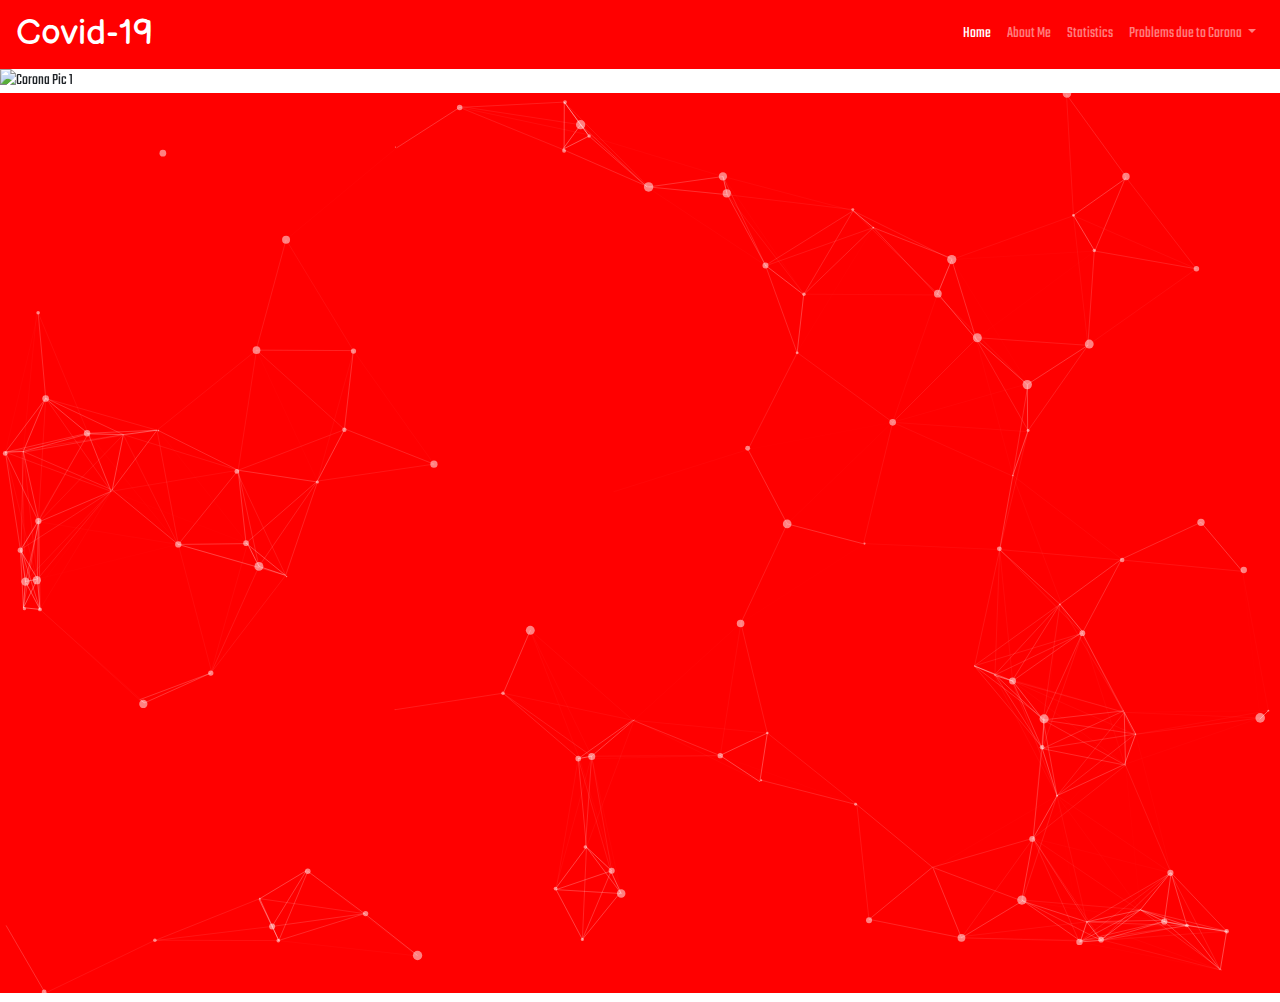
==== index.html @ cc92c0bc "Initial Commit" ====
<!DOCTYPE html>
<html lang="en">
  <head>
    <meta charset="UTF-8" />
    <meta name="viewport" content="width=device-width, initial-scale=1.0" />
    <meta http-equiv="X-UA-Compatible" content="ie=edge" />

    <!-- Google Fonts Start -->
    <link
      href="https://fonts.googleapis.com/css2?family=Teko&display=swap"
      rel="stylesheet"
    />

    <link
      href="https://fonts.googleapis.com/css2?family=Balsamiq+Sans:wght@700&display=swap"
      rel="stylesheet"
    />
    <!-- Google Fonts End -->

    <!-- CSS Start -->
    <link rel="stylesheet" href="css/bootstrap.min.css" />
    <link rel="stylesheet" href="css/styles.css" />
    <!-- CSS End -->

    <title>Problems Due to COVID-19</title>
  </head>

  <body>
    <!-- Navigation Panel Start -->

    <nav class="navbar navbar-expand-lg navbar-dark sticky-top py-1.5">
      <a class="navbar-brand" href="#">Covid-19</a>
      <button
        class="navbar-toggler"
        type="button"
        data-toggle="collapse"
        data-target="#navbarNavDropdown"
        aria-controls="navbarNavDropdown"
        aria-expanded="false"
        aria-label="Toggle navigation"
      >
        <span class="navbar-toggler-icon"></span>
      </button>
      <div
        class="collapse navbar-collapse justify-content-end"
        id="navbarNavDropdown"
      >
        <ul class="navbar-nav">
          <li class="nav-item active">
            <a class="nav-link" href="#">
              Home
              <span class="sr-only">(current)</span>
            </a>
          </li>
          <li class="nav-item">
            <a class="nav-link" href="#">About Me</a>
          </li>
          <li class="nav-item">
            <a class="nav-link" href="#">Statistics</a>
          </li>
          <li class="nav-item dropdown">
            <a
              class="nav-link dropdown-toggle"
              href="#"
              id="navbarDropdownMenuLink"
              data-toggle="dropdown"
              aria-haspopup="true"
              aria-expanded="false"
            >
              Problems due to Corona
            </a>
            <div class="dropdown-menu" aria-labelledby="navbarDropdownMenuLink">
              <a class="dropdown-item" href="#">Education</a>
              <a class="dropdown-item" href="#">Economy</a>
              <a class="dropdown-item" href="#">Social Life</a>
            </div>
          </li>
        </ul>
      </div>
    </nav>

    <!-- Navigation Panel End -->

    <!-- Carousel Start -->
    <div>
      <div id="myslideshow" class="carousel slide" data-ride="carousel">
        <ol class="carousel-indicators">
          <li data-target="#myslideshow" data-slide-to="0" class="active"></li>
          <li data-target="#myslideshow" data-slide-to="1"></li>
          <li data-target="#myslideshow" data-slide-to="2"></li>
          <li data-target="#myslideshow" data-slide-to="3"></li>
          <li data-target="#myslideshow" data-slide-to="4"></li>
          <li data-target="#myslideshow" data-slide-to="5"></li>
          <li data-target="#myslideshow" data-slide-to="6"></li>
          <li data-target="#myslideshow" data-slide-to="7"></li>
        </ol>
        <div class="carousel-inner">
          <div class="carousel-item active">
            <img
              src="1.jpg"
              class="d-block w-100"
              alt="Corona Pic 1"
            />
          </div>
          <div class="carousel-item">
            <img src="2.jpg" class="d-block w-100" alt="Corona Pic 2" />
          </div>
          <div class="carousel-item">
            <img src="3.jpg" class="d-block w-100" alt="Corona Pic 3" />
          </div>
          <div class="carousel-item">
            <img src="4.jpg" class="d-block w-100" alt="Corona Pic 4" />
          </div>
          <div class="carousel-item">
            <img src="5.jpg" class="d-block w-100" alt="Corona Pic 5" />
          </div>
          <div class="carousel-item">
            <img src="6.jpg" class="d-block w-100" alt="Corona Pic 6" />
          </div>
          <div class="carousel-item">
            <img src="7.jpg" class="d-block w-100" alt="Corona Pic 7" />
          </div>
        </div>
        <a
          class="carousel-control-prev"
          href="#myslideshow"
          role="button"
          data-slide="prev"
        >
          <span class="carousel-control-prev-icon" aria-hidden="true"></span>
          <span class="sr-only">Previous</span>
        </a>
        <a
          class="carousel-control-next"
          href="#myslideshow"
          role="button"
          data-slide="next"
        >
          <span class="carousel-control-next-icon" aria-hidden="true"></span>
          <span class="sr-only">Next</span>
        </a>
      </div>
    </div>
    <!-- Carousel End -->

    <!-- Add Particle.js -->
    <div id="particles-js"></div>

    <script src="js/particles.min.js"></script>
    <script src="js/app.js"></script>
    <!-- Jquery First then Popper then Bootstrap -->
    <script src="js/jquery.min.js"></script>
    <script src="js/popper.min.js"></script>
    <script src="js/bootstrap.min.js"></script>
  </body>
</html>
---- css/styles.css ----
body {
  font-family: "Teko", sans-serif;

  margin: 0;
  padding: 0;
  height: 100vh;
}

#particles-js {
  height: 100%;
  background: #f00 !important;
}

.navbar {
  background-color: #f00;
}

.navbar-brand {
  font-family: "Balsamiq Sans", cursive;
  font-size: 2.2rem;
  padding: 0;
}
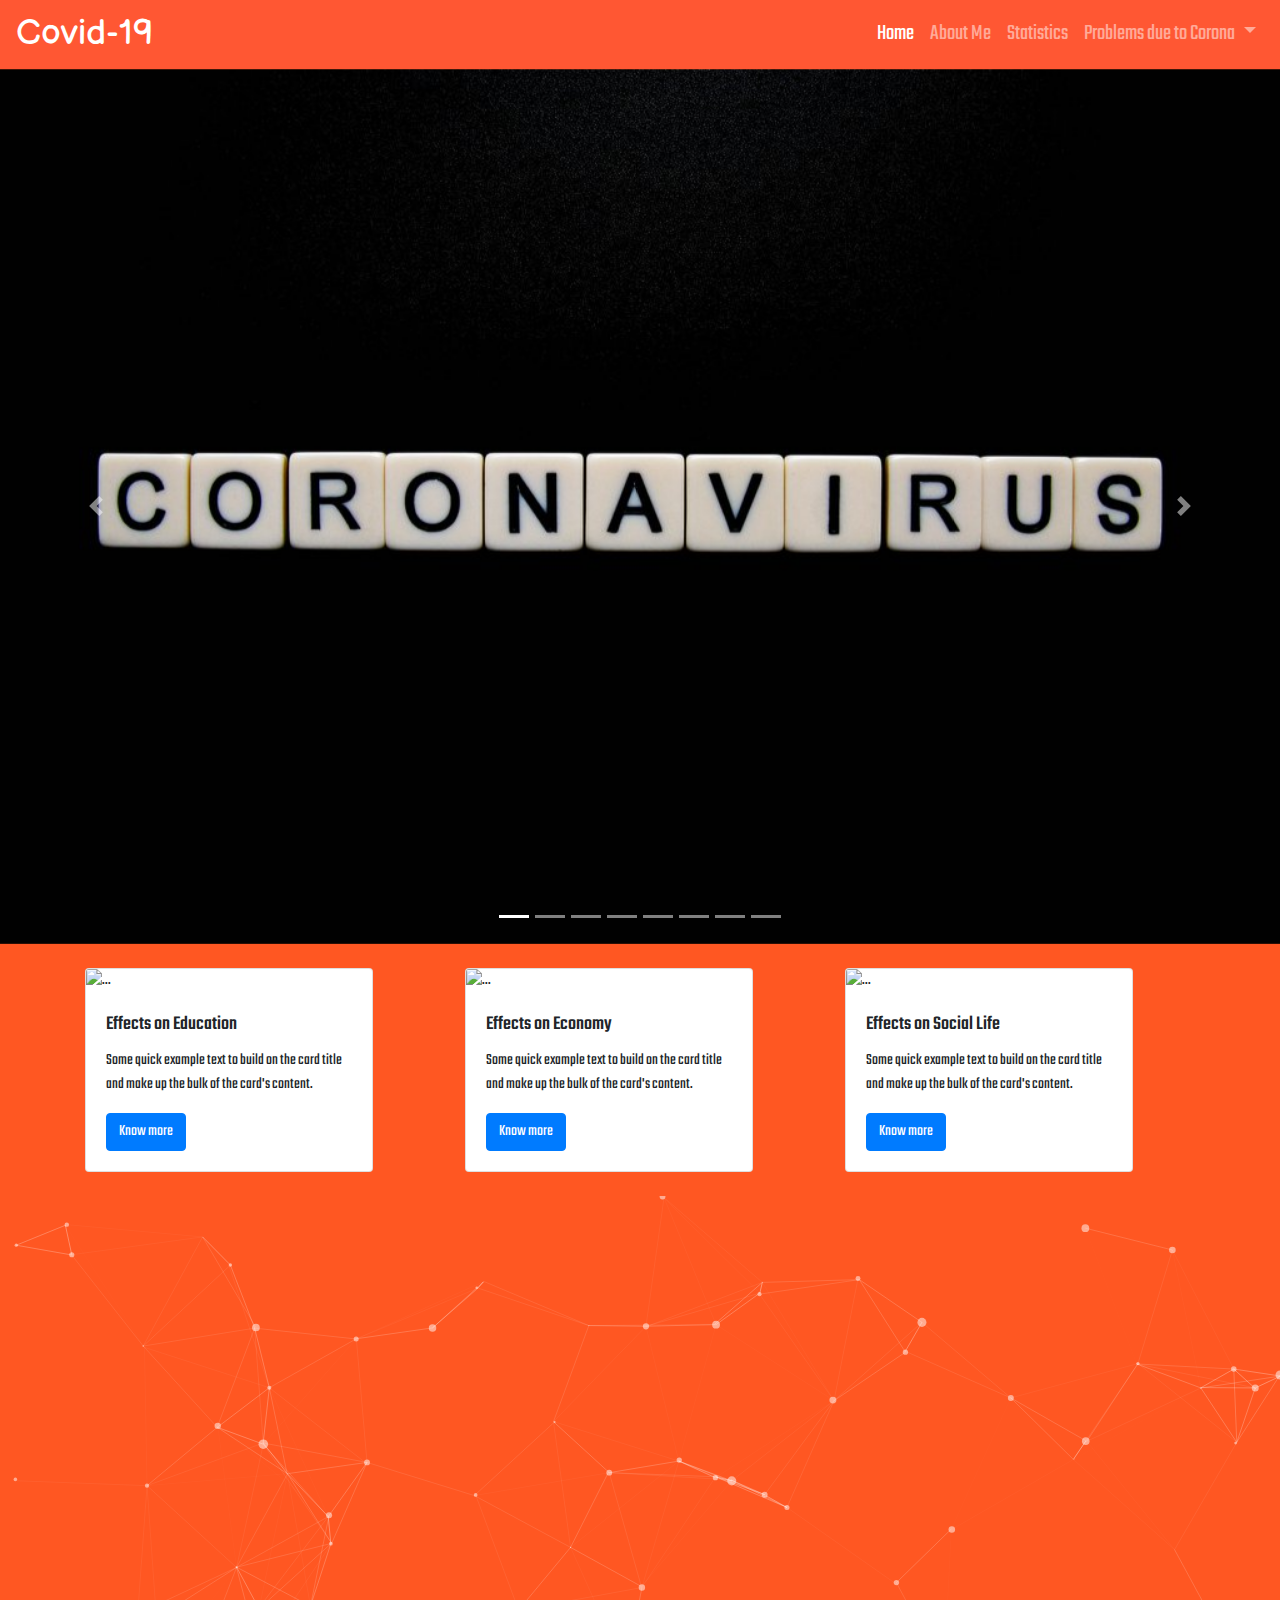
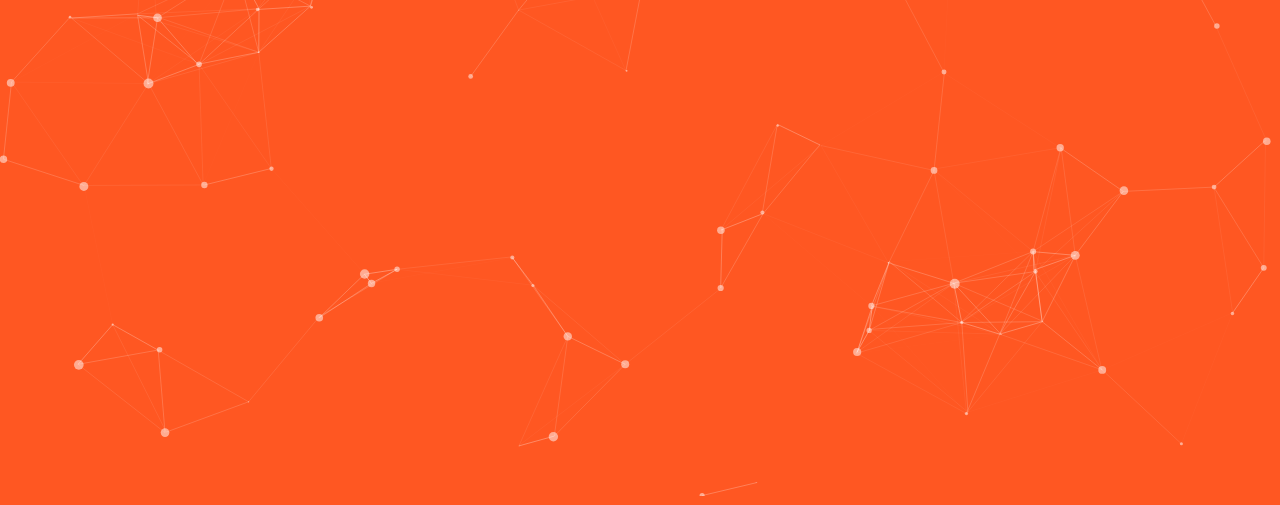
==== commit 154d317e: "Add Cards" ====
--- a/index.html
+++ b/index.html
@@ -70,9 +70,9 @@
               Problems due to Corona
             </a>
             <div class="dropdown-menu" aria-labelledby="navbarDropdownMenuLink">
-              <a class="dropdown-item" href="#">Education</a>
-              <a class="dropdown-item" href="#">Economy</a>
-              <a class="dropdown-item" href="#">Social Life</a>
+              <a class="dropdown-item" href="#">Effects on Education</a>
+              <a class="dropdown-item" href="#">Effects on Economy</a>
+              <a class="dropdown-item" href="#">Effects on Social Life</a>
             </div>
           </li>
         </ul>
@@ -96,29 +96,25 @@
         </ol>
         <div class="carousel-inner">
           <div class="carousel-item active">
-            <img
-              src="1.jpg"
-              class="d-block w-100"
-              alt="Corona Pic 1"
-            />
+            <img src="images/1.jpg" class="d-block w-100" alt="Corona Pic 1" />
           </div>
           <div class="carousel-item">
-            <img src="2.jpg" class="d-block w-100" alt="Corona Pic 2" />
+            <img src="images/2.jpg" class="d-block w-100" alt="Corona Pic 2" />
           </div>
           <div class="carousel-item">
-            <img src="3.jpg" class="d-block w-100" alt="Corona Pic 3" />
+            <img src="images/3.jpg" class="d-block w-100" alt="Corona Pic 3" />
           </div>
           <div class="carousel-item">
-            <img src="4.jpg" class="d-block w-100" alt="Corona Pic 4" />
+            <img src="images/4.jpg" class="d-block w-100" alt="Corona Pic 4" />
           </div>
           <div class="carousel-item">
-            <img src="5.jpg" class="d-block w-100" alt="Corona Pic 5" />
+            <img src="images/5.jpg" class="d-block w-100" alt="Corona Pic 5" />
           </div>
           <div class="carousel-item">
-            <img src="6.jpg" class="d-block w-100" alt="Corona Pic 6" />
+            <img src="images/6.jpg" class="d-block w-100" alt="Corona Pic 6" />
           </div>
           <div class="carousel-item">
-            <img src="7.jpg" class="d-block w-100" alt="Corona Pic 7" />
+            <img src="images/7.jpg" class="d-block w-100" alt="Corona Pic 7" />
           </div>
         </div>
         <a
@@ -144,13 +140,58 @@
     <!-- Carousel End -->
 
     <!-- Add Particle.js -->
-    <div id="particles-js"></div>
 
-    <script src="js/particles.min.js"></script>
-    <script src="js/app.js"></script>
-    <!-- Jquery First then Popper then Bootstrap -->
+    <div id="particles-js">
+      <div class="container my-4">
+        <div class="row justify-content-between">
+          <div class="col-lg-4">
+            <div class="card" style="width: 18rem;">
+              <img src="images/1c.jpg" class="card-img-top" alt="..." />
+              <div class="card-body">
+                <h5 class="card-title">Effects on Education</h5>
+                <p class="card-text">
+                  Some quick example text to build on the card title and make up
+                  the bulk of the card's content.
+                </p>
+                <a href="#" class="btn btn-primary">Know more</a>
+              </div>
+            </div>
+          </div>
+          <div class="col-lg-4">
+            <div class="card" style="width: 18rem;">
+              <img src="images/2c.jpg" class="card-img-top" alt="..." />
+              <div class="card-body">
+                <h5 class="card-title">Effects on Economy</h5>
+                <p class="card-text">
+                  Some quick example text to build on the card title and make up
+                  the bulk of the card's content.
+                </p>
+                <a href="#" class="btn btn-primary">Know more</a>
+              </div>
+            </div>
+          </div>
+          <div class="col-lg-4">
+            <div class="card" style="width: 18rem;">
+              <img src="images/3c.jpg" class="card-img-top" alt="..." />
+              <div class="card-body">
+                <h5 class="card-title">Effects on Social Life</h5>
+                <p class="card-text">
+                  Some quick example text to build on the card title and make up
+                  the bulk of the card's content.
+                </p>
+                <a href="#" class="btn btn-primary">Know more</a>
+              </div>
+            </div>
+          </div>
+        </div>
+      </div>
+    </div>
+
+    <!-- Jquery First then Popper then Bootstrap and at last Particlejs -->
     <script src="js/jquery.min.js"></script>
     <script src="js/popper.min.js"></script>
     <script src="js/bootstrap.min.js"></script>
+    <script src="js/particles.min.js"></script>
+    <script src="js/app.js"></script>
   </body>
 </html>
--- a/css/styles.css
+++ b/css/styles.css
@@ -1,18 +1,18 @@
 body {
   font-family: "Teko", sans-serif;
-
   margin: 0;
   padding: 0;
   height: 100vh;
+  background-color: #ff5722;
 }
 
 #particles-js {
   height: 100%;
-  background: #f00 !important;
+  background-color: #ff5722 !important;
 }
 
 .navbar {
-  background-color: #f00;
+  background-color: #ff5733;
 }
 
 .navbar-brand {
@@ -20,3 +20,12 @@
   font-size: 2.2rem;
   padding: 0;
 }
+
+.nav-link {
+  padding: 0;
+  font-size: 1.4rem;
+}
+
+.dropdown-item {
+  font-size: 1.2rem;
+}
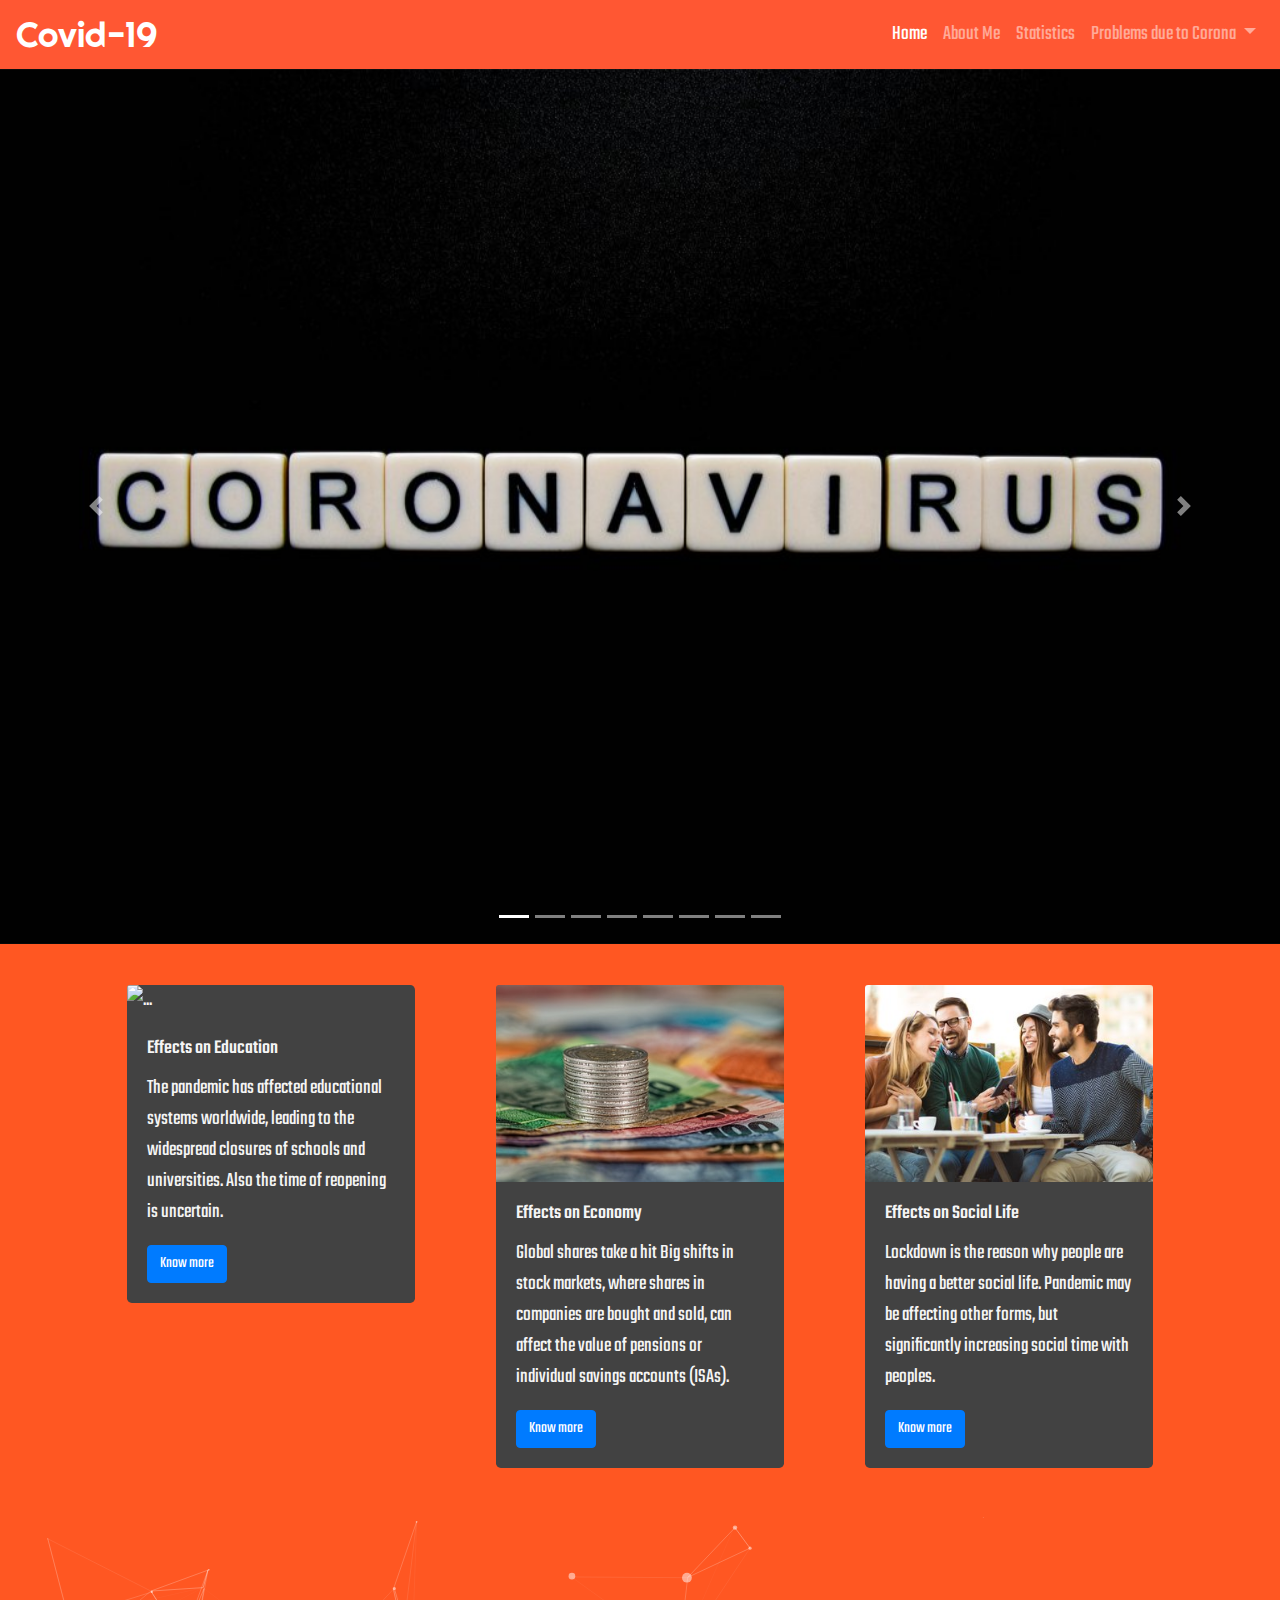
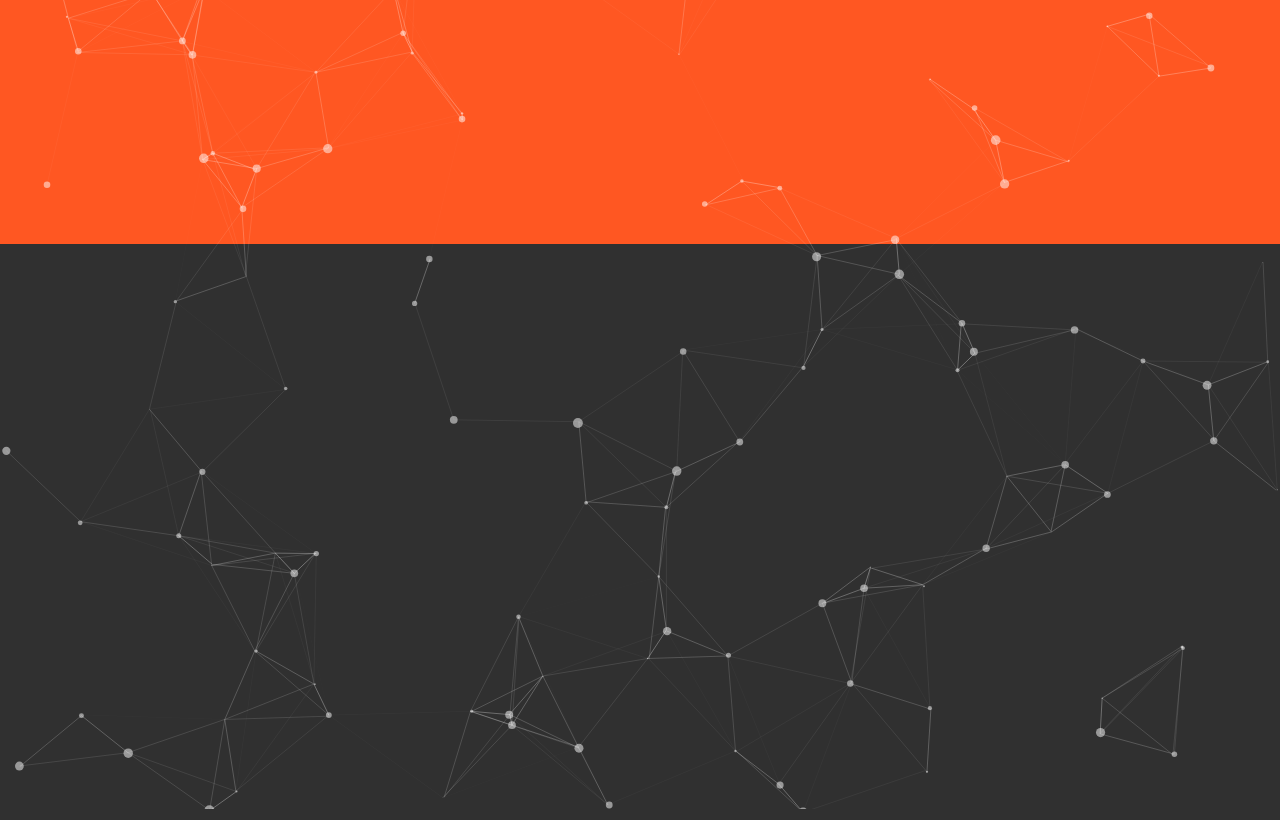
==== commit f1886e86: "Add article on Education" ====
--- a/index.html
+++ b/index.html
@@ -6,13 +6,9 @@
     <meta http-equiv="X-UA-Compatible" content="ie=edge" />
 
     <!-- Google Fonts Start -->
+    <link href="https://fonts.googleapis.com/css2?family=Righteous&display=swap" rel="stylesheet">
     <link
       href="https://fonts.googleapis.com/css2?family=Teko&display=swap"
-      rel="stylesheet"
-    />
-
-    <link
-      href="https://fonts.googleapis.com/css2?family=Balsamiq+Sans:wght@700&display=swap"
       rel="stylesheet"
     />
     <!-- Google Fonts End -->
@@ -53,7 +49,7 @@
             </a>
           </li>
           <li class="nav-item">
-            <a class="nav-link" href="#">About Me</a>
+            <a class="nav-link" href="/pages/aboutme.html">About Me</a>
           </li>
           <li class="nav-item">
             <a class="nav-link" href="#">Statistics</a>
@@ -70,9 +66,9 @@
               Problems due to Corona
             </a>
             <div class="dropdown-menu" aria-labelledby="navbarDropdownMenuLink">
-              <a class="dropdown-item" href="#">Effects on Education</a>
-              <a class="dropdown-item" href="#">Effects on Economy</a>
-              <a class="dropdown-item" href="#">Effects on Social Life</a>
+              <a class="dropdown-item" href="/pages/education.html">Effects on Education</a>
+              <a class="dropdown-item" href="/pages/economy.html">Effects on Economy</a>
+              <a class="dropdown-item" href="/pages/sociallife.html">Effects on Social Life</a>
             </div>
           </li>
         </ul>
@@ -142,42 +138,40 @@
     <!-- Add Particle.js -->
 
     <div id="particles-js">
-      <div class="container my-4">
-        <div class="row justify-content-between">
-          <div class="col-lg-4">
+      <div class="container py-4">
+        <div class="row justify-content-lg-between">
+          <div class="col-12 col-lg-4 my-3">
             <div class="card" style="width: 18rem;">
               <img src="images/1c.jpg" class="card-img-top" alt="..." />
               <div class="card-body">
                 <h5 class="card-title">Effects on Education</h5>
                 <p class="card-text">
-                  Some quick example text to build on the card title and make up
-                  the bulk of the card's content.
+                    The pandemic has affected educational systems worldwide, leading to the widespread closures of schools and universities. Also the time of reopening is uncertain.
                 </p>
                 <a href="#" class="btn btn-primary">Know more</a>
               </div>
             </div>
           </div>
-          <div class="col-lg-4">
+          <div class="col-12 col-lg-4 my-3">
             <div class="card" style="width: 18rem;">
               <img src="images/2c.jpg" class="card-img-top" alt="..." />
               <div class="card-body">
                 <h5 class="card-title">Effects on Economy</h5>
                 <p class="card-text">
-                  Some quick example text to build on the card title and make up
-                  the bulk of the card's content.
+                    Global shares take a hit
+                    Big shifts in stock markets, where shares in companies are bought and sold, can affect the value of pensions or individual savings accounts (ISAs).
                 </p>
                 <a href="#" class="btn btn-primary">Know more</a>
               </div>
             </div>
           </div>
-          <div class="col-lg-4">
+          <div class="col-12 col-lg-4 my-3">
             <div class="card" style="width: 18rem;">
               <img src="images/3c.jpg" class="card-img-top" alt="..." />
               <div class="card-body">
                 <h5 class="card-title">Effects on Social Life</h5>
                 <p class="card-text">
-                  Some quick example text to build on the card title and make up
-                  the bulk of the card's content.
+                  Lockdown is the reason why people are having a better social life. Pandemic may be affecting other forms, but significantly increasing social time with peoples.
                 </p>
                 <a href="#" class="btn btn-primary">Know more</a>
               </div>
--- a/css/styles.css
+++ b/css/styles.css
@@ -3,12 +3,16 @@
   margin: 0;
   padding: 0;
   height: 100vh;
-  background-color: #ff5722;
+  background: #303030;
+  color: #f5f5f5;
+  font-size: 1.3rem;
+  /* background-color: #ff5722; */
 }
 
 #particles-js {
   height: 100%;
   background-color: #ff5722 !important;
+  width: 100%;
 }
 
 .navbar {
@@ -16,16 +20,31 @@
 }
 
 .navbar-brand {
-  font-family: "Balsamiq Sans", cursive;
+  font-family: "Righteous", cursive;
   font-size: 2.2rem;
   padding: 0;
 }
 
 .nav-link {
   padding: 0;
-  font-size: 1.4rem;
+  font-size: 1.3rem;
 }
 
 .dropdown-item {
-  font-size: 1.2rem;
+  font-size: 1.1rem;
 }
+
+/* CSS End */
+
+.row {
+  margin: 0.1rem;
+}
+
+.card {
+  background: #424242;
+  border: 0px;
+  border-radius: 0.3rem;
+}
+.card {
+  margin: 0 auto;
+}
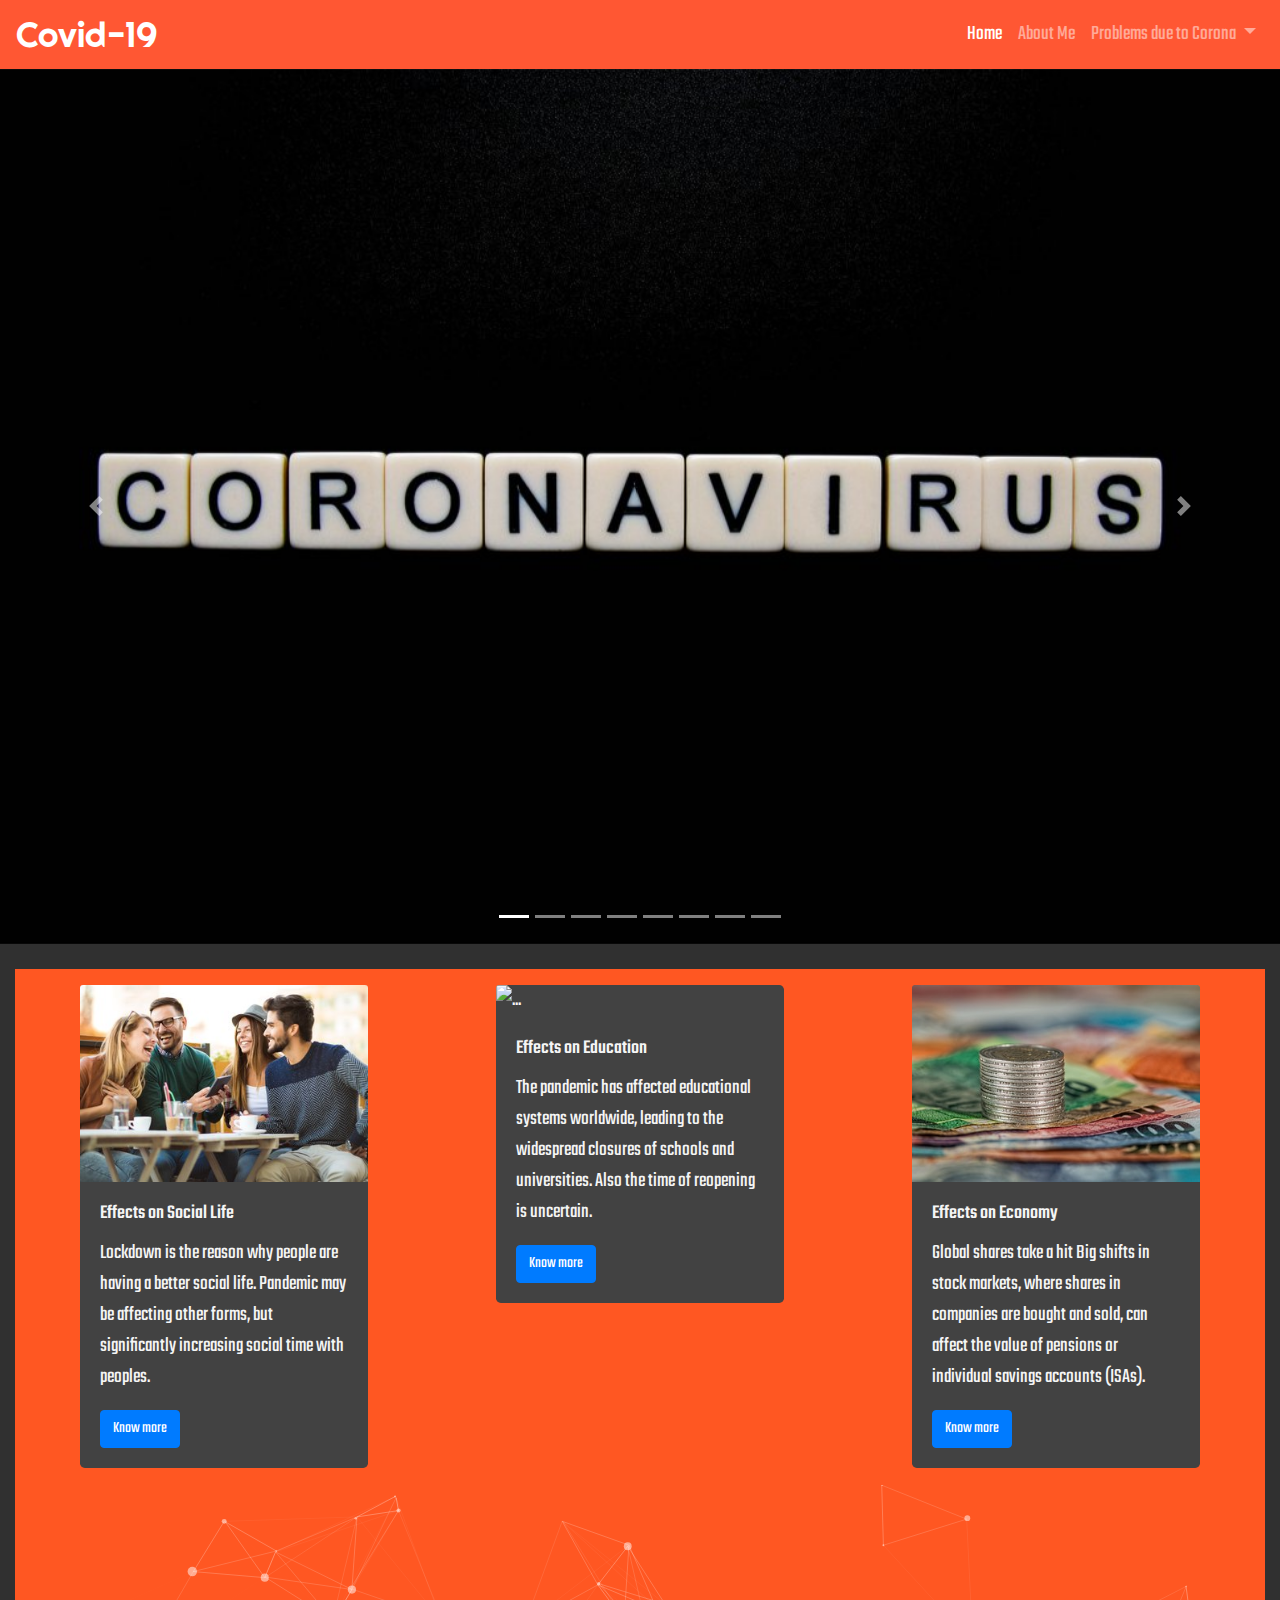
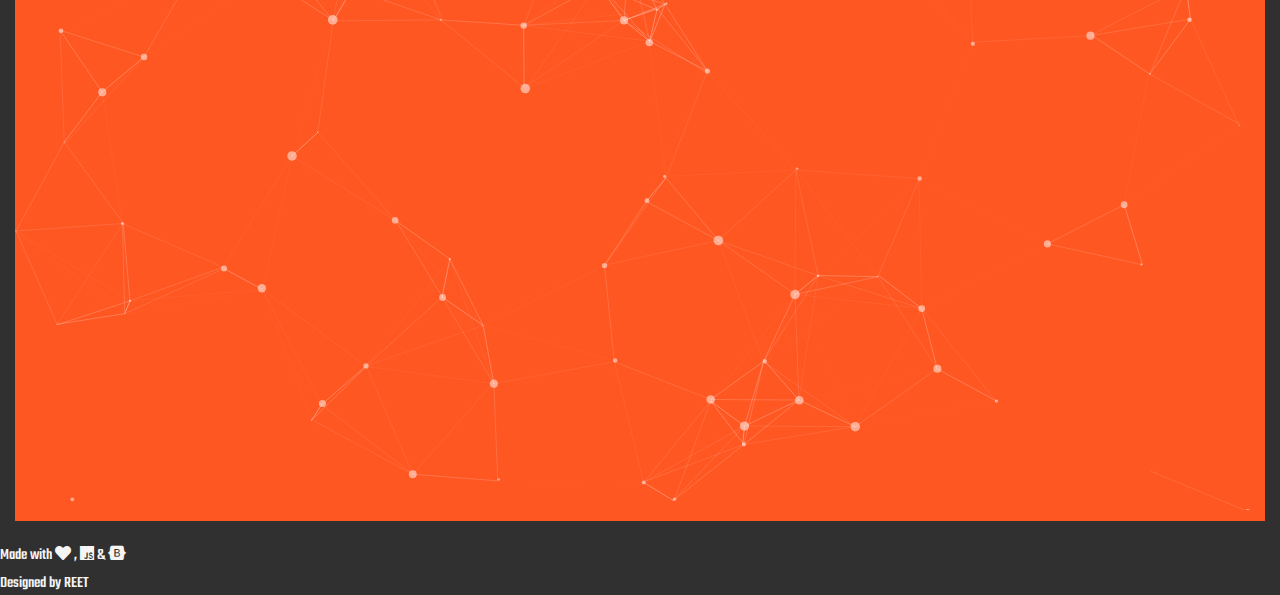
==== commit 3f09935e: "Change the topic" ====
--- a/index.html
+++ b/index.html
@@ -1,191 +1,205 @@
 <!DOCTYPE html>
 <html lang="en">
-  <head>
-    <meta charset="UTF-8" />
-    <meta name="viewport" content="width=device-width, initial-scale=1.0" />
-    <meta http-equiv="X-UA-Compatible" content="ie=edge" />
-
-    <!-- Google Fonts Start -->
-    <link href="https://fonts.googleapis.com/css2?family=Righteous&display=swap" rel="stylesheet">
-    <link
-      href="https://fonts.googleapis.com/css2?family=Teko&display=swap"
-      rel="stylesheet"
-    />
-    <!-- Google Fonts End -->
-
-    <!-- CSS Start -->
-    <link rel="stylesheet" href="css/bootstrap.min.css" />
-    <link rel="stylesheet" href="css/styles.css" />
-    <!-- CSS End -->
-
-    <title>Problems Due to COVID-19</title>
-  </head>
-
-  <body>
-    <!-- Navigation Panel Start -->
-
-    <nav class="navbar navbar-expand-lg navbar-dark sticky-top py-1.5">
-      <a class="navbar-brand" href="#">Covid-19</a>
-      <button
-        class="navbar-toggler"
-        type="button"
-        data-toggle="collapse"
-        data-target="#navbarNavDropdown"
-        aria-controls="navbarNavDropdown"
-        aria-expanded="false"
-        aria-label="Toggle navigation"
-      >
-        <span class="navbar-toggler-icon"></span>
-      </button>
-      <div
-        class="collapse navbar-collapse justify-content-end"
-        id="navbarNavDropdown"
-      >
-        <ul class="navbar-nav">
-          <li class="nav-item active">
-            <a class="nav-link" href="#">
-              Home
-              <span class="sr-only">(current)</span>
-            </a>
-          </li>
-          <li class="nav-item">
-            <a class="nav-link" href="/pages/aboutme.html">About Me</a>
-          </li>
-          <li class="nav-item">
-            <a class="nav-link" href="#">Statistics</a>
-          </li>
-          <li class="nav-item dropdown">
-            <a
-              class="nav-link dropdown-toggle"
-              href="#"
-              id="navbarDropdownMenuLink"
-              data-toggle="dropdown"
-              aria-haspopup="true"
-              aria-expanded="false"
-            >
-              Problems due to Corona
-            </a>
-            <div class="dropdown-menu" aria-labelledby="navbarDropdownMenuLink">
-              <a class="dropdown-item" href="/pages/education.html">Effects on Education</a>
-              <a class="dropdown-item" href="/pages/economy.html">Effects on Economy</a>
-              <a class="dropdown-item" href="/pages/sociallife.html">Effects on Social Life</a>
-            </div>
-          </li>
-        </ul>
+
+<head>
+  <meta charset="UTF-8" />
+  <meta name="viewport" content="width=device-width, initial-scale=1.0" />
+  <meta http-equiv="X-UA-Compatible" content="ie=edge" />
+  <!-- Google Fonts Start -->
+  <link href="https://fonts.googleapis.com/css2?family=Righteous&display=swap" rel="stylesheet" />
+  <link href="https://fonts.googleapis.com/css2?family=Teko&display=swap" rel="stylesheet" />
+  <link href="https://fonts.googleapis.com/css2?family=Open+Sans+Condensed:wght@300&display=swap" rel="stylesheet" />
+  <!-- Google Fonts End -->
+  <!-- CSS Start -->
+  <link rel="stylesheet" href="https://cdnjs.cloudflare.com/ajax/libs/font-awesome/5.15.1/css/all.min.css">
+  <link rel="stylesheet" href="css/bootstrap.min.css" />
+  <link rel="stylesheet" href="css/styles.css" />
+  <!-- CSS End -->
+  <title>Problems Due to COVID-19</title>
+</head>
+
+<body>
+  <!-- Navigation Panel Start -->
+  <nav class="navbar navbar-expand-lg navbar-dark sticky-top py-1.5"> <a class="navbar-brand" href="#">Covid-19</a>
+    <button class="navbar-toggler" type="button" data-toggle="collapse" data-target="#navbarNavDropdown"
+      aria-controls="navbarNavDropdown" aria-expanded="false" aria-label="Toggle navigation"> <span
+        class="navbar-toggler-icon"></span> </button>
+    <div class="collapse navbar-collapse justify-content-end" id="navbarNavDropdown">
+      <ul class="navbar-nav">
+        <li class="nav-item active"> <a class="nav-link" href="/">
+            Home
+            <span class="sr-only">(current)</span>
+          </a> </li>
+        <li class="nav-item"> <a class="nav-link" href="/pages/aboutme.html">About Me</a> </li>
+        <li class="nav-item dropdown"> <a class="nav-link dropdown-toggle" href="#" id="navbarDropdownMenuLink"
+            data-toggle="dropdown" aria-haspopup="true" aria-expanded="false">
+            Problems due to Corona
+          </a>
+          <div class="dropdown-menu" aria-labelledby="navbarDropdownMenuLink"> <a class="dropdown-item"
+              href="/pages/sociallife.html">Effects on Social Life</a>
+            <a class="dropdown-item" href="/pages/education.html">Effects on Education</a>
+            <a class="dropdown-item" href="/pages/economy.html">Effects on Economy</a>
+
+          </div>
+        </li>
+      </ul>
+    </div>
+  </nav>
+
+  <!-- Navigation Panel End -->
+
+  <!-- Carousel Start -->
+  <div>
+    <div id="myslideshow" class="carousel slide" data-ride="carousel">
+      <ol class="carousel-indicators">
+        <li data-target="#myslideshow" data-slide-to="0" class="active"></li>
+        <li data-target="#myslideshow" data-slide-to="1"></li>
+        <li data-target="#myslideshow" data-slide-to="2"></li>
+        <li data-target="#myslideshow" data-slide-to="3"></li>
+        <li data-target="#myslideshow" data-slide-to="4"></li>
+        <li data-target="#myslideshow" data-slide-to="5"></li>
+        <li data-target="#myslideshow" data-slide-to="6"></li>
+        <li data-target="#myslideshow" data-slide-to="7"></li>
+      </ol>
+      <div class="carousel-inner">
+        <div class="carousel-item active">
+          <img src="images/1.jpg" class="d-block w-100" alt="Corona Pic 1" />
+        </div>
+        <div class="carousel-item">
+          <img src="images/2.jpg" class="d-block w-100" alt="Corona Pic 2" />
+        </div>
+        <div class="carousel-item">
+          <img src="images/3.jpg" class="d-block w-100" alt="Corona Pic 3" />
+        </div>
+        <div class="carousel-item">
+          <img src="images/4.jpg" class="d-block w-100" alt="Corona Pic 4" />
+        </div>
+        <div class="carousel-item">
+          <img src="images/5.jpg" class="d-block w-100" alt="Corona Pic 5" />
+        </div>
+        <div class="carousel-item">
+          <img src="images/6.jpg" class="d-block w-100" alt="Corona Pic 6" />
+        </div>
+        <div class="carousel-item">
+          <img src="images/7.jpg" class="d-block w-100" alt="Corona Pic 7" />
+        </div>
       </div>
-    </nav>
-
-    <!-- Navigation Panel End -->
-
-    <!-- Carousel Start -->
-    <div>
-      <div id="myslideshow" class="carousel slide" data-ride="carousel">
-        <ol class="carousel-indicators">
-          <li data-target="#myslideshow" data-slide-to="0" class="active"></li>
-          <li data-target="#myslideshow" data-slide-to="1"></li>
-          <li data-target="#myslideshow" data-slide-to="2"></li>
-          <li data-target="#myslideshow" data-slide-to="3"></li>
-          <li data-target="#myslideshow" data-slide-to="4"></li>
-          <li data-target="#myslideshow" data-slide-to="5"></li>
-          <li data-target="#myslideshow" data-slide-to="6"></li>
-          <li data-target="#myslideshow" data-slide-to="7"></li>
-        </ol>
-        <div class="carousel-inner">
-          <div class="carousel-item active">
-            <img src="images/1.jpg" class="d-block w-100" alt="Corona Pic 1" />
-          </div>
-          <div class="carousel-item">
-            <img src="images/2.jpg" class="d-block w-100" alt="Corona Pic 2" />
-          </div>
-          <div class="carousel-item">
-            <img src="images/3.jpg" class="d-block w-100" alt="Corona Pic 3" />
-          </div>
-          <div class="carousel-item">
-            <img src="images/4.jpg" class="d-block w-100" alt="Corona Pic 4" />
-          </div>
-          <div class="carousel-item">
-            <img src="images/5.jpg" class="d-block w-100" alt="Corona Pic 5" />
-          </div>
-          <div class="carousel-item">
-            <img src="images/6.jpg" class="d-block w-100" alt="Corona Pic 6" />
-          </div>
-          <div class="carousel-item">
-            <img src="images/7.jpg" class="d-block w-100" alt="Corona Pic 7" />
-          </div>
-        </div>
-        <a
-          class="carousel-control-prev"
-          href="#myslideshow"
-          role="button"
-          data-slide="prev"
-        >
-          <span class="carousel-control-prev-icon" aria-hidden="true"></span>
-          <span class="sr-only">Previous</span>
-        </a>
-        <a
-          class="carousel-control-next"
-          href="#myslideshow"
-          role="button"
-          data-slide="next"
-        >
-          <span class="carousel-control-next-icon" aria-hidden="true"></span>
-          <span class="sr-only">Next</span>
-        </a>
+      <a class="carousel-control-prev" href="#myslideshow" role="button" data-slide="prev">
+        <span class="carousel-control-prev-icon" aria-hidden="true"></span>
+        <span class="sr-only">Previous</span>
+      </a>
+      <a class="carousel-control-next" href="#myslideshow" role="button" data-slide="next"> <span
+          class="carousel-control-next-icon" aria-hidden="true"></span> <span class="sr-only">Next</span> </a>
+    </div>
+  </div>
+  <!-- Carousel End -->
+  <!-- Cards Start -->
+  <div class="cards-container container-fluid py-4">
+    <div id="particles-js">
+      <div class="row justify-content-lg-between  bg-transparent overflow-hidden">
+        <div class="col-12 col-lg-4 my-3">
+          <div class="card" style="width: 18rem;"> <img src="images/3c.jpg" class="card-img-top" alt="..." />
+            <div class="card-body">
+              <h5 class="card-title">Effects on Social Life</h5>
+              <p class="card-text"> Lockdown is the reason why people are having a better social life. Pandemic may be
+                affecting other forms, but significantly increasing social time with peoples. </p> <a
+                href="pages/sociallife.html" class="btn btn-primary">Know more</a>
+            </div>
+          </div>
+        </div>
+        <div class="col-12 col-lg-4 my-3">
+          <div class="card card-shadow" style="width: 18rem;">
+            <img src="images/1c.jpg" class="card-img-top" alt="..." />
+            <div class="card-body">
+              <h5 class="card-title">Effects on Education</h5>
+              <p class="card-text">
+                The pandemic has affected educational systems worldwide,
+                leading to the widespread closures of schools and
+                universities. Also the time of reopening is uncertain.
+              </p>
+              <a href="pages/education.html" class="btn btn-primary">Know more</a>
+            </div>
+          </div>
+        </div>
+        <div class="col-12 col-lg-4 my-3">
+          <div class="card" style="width: 18rem;">
+            <img src="images/2c.jpg" class="card-img-top" alt="..." />
+            <div class="card-body">
+              <h5 class="card-title">Effects on Economy</h5>
+              <p class="card-text">
+                Global shares take a hit Big shifts in stock markets, where
+                shares in companies are bought and sold, can affect the value
+                of pensions or individual savings accounts (ISAs).
+              </p>
+              <a href="pages/economy.html" class="btn btn-primary">Know more</a>
+            </div>
+          </div>
+        </div>
+
       </div>
     </div>
-    <!-- Carousel End -->
-
-    <!-- Add Particle.js -->
-
+  </div>
+  <!-- Cards End -->
+
+  <!-- Profile Info Card Start -->
+  <div class="container-fluid d-lg-none">
     <div id="particles-js">
-      <div class="container py-4">
-        <div class="row justify-content-lg-between">
-          <div class="col-12 col-lg-4 my-3">
-            <div class="card" style="width: 18rem;">
-              <img src="images/1c.jpg" class="card-img-top" alt="..." />
-              <div class="card-body">
-                <h5 class="card-title">Effects on Education</h5>
-                <p class="card-text">
-                    The pandemic has affected educational systems worldwide, leading to the widespread closures of schools and universities. Also the time of reopening is uncertain.
-                </p>
-                <a href="#" class="btn btn-primary">Know more</a>
+      <div class="row py-5 px-4">
+        <div class="col-xl-4 col-md-6 col-sm-10 mx-auto">
+          <div class="bg-white shadow rounded overflow-hidden">
+            <div class="px-4 pt-0 pb-4 bg-dark">
+              <div class="media align-items-end profile-header">
+                <div class="profile my-3 mr-3">
+                  <img src="../images/Avatar.jpg" alt="..." width="130" class="rounded mb-2 img-thumbnail" /><a
+                    href="https://instagram.com/reetpriye" class="btn btn-dark btn-sm btn-block text-primary">Follow
+                    @Instagram</a>
+                </div>
+                <div class="media-body mb-5 text-white">
+                  <h4 class="mt-0 mb-0">Reet Priye</h4>
+                  <p class="small mb-4 text-info">
+                    Coding Enthusiast
+                  </p>
+                </div>
               </div>
             </div>
           </div>
-          <div class="col-12 col-lg-4 my-3">
-            <div class="card" style="width: 18rem;">
-              <img src="images/2c.jpg" class="card-img-top" alt="..." />
-              <div class="card-body">
-                <h5 class="card-title">Effects on Economy</h5>
-                <p class="card-text">
-                    Global shares take a hit
-                    Big shifts in stock markets, where shares in companies are bought and sold, can affect the value of pensions or individual savings accounts (ISAs).
-                </p>
-                <a href="#" class="btn btn-primary">Know more</a>
-              </div>
-            </div>
-          </div>
-          <div class="col-12 col-lg-4 my-3">
-            <div class="card" style="width: 18rem;">
-              <img src="images/3c.jpg" class="card-img-top" alt="..." />
-              <div class="card-body">
-                <h5 class="card-title">Effects on Social Life</h5>
-                <p class="card-text">
-                  Lockdown is the reason why people are having a better social life. Pandemic may be affecting other forms, but significantly increasing social time with peoples.
-                </p>
-                <a href="#" class="btn btn-primary">Know more</a>
-              </div>
-            </div>
-          </div>
-        </div>
+
+          <div class="bg-light p-4 d-flex justify-content-end text-left">
+            <ul class="list-inline mb-0">
+              <li class="list-inline-item">
+                <small class="text-muted">Class</small>
+                <h5 class="font-weight-bold mb-0 d-block text-dark">Btech ECE UnderGrad</h5>
+              </li>
+              <li class="list-inline-item">
+                <small class="text-muted">Passion</small>
+                <h5 class="font-weight-bold mb-0 d-block text-dark">Developer</h5>
+              </li>
+            </ul>
+          </div>
+        </div>
+
       </div>
     </div>
-
-    <!-- Jquery First then Popper then Bootstrap and at last Particlejs -->
-    <script src="js/jquery.min.js"></script>
-    <script src="js/popper.min.js"></script>
-    <script src="js/bootstrap.min.js"></script>
-    <script src="js/particles.min.js"></script>
-    <script src="js/app.js"></script>
-  </body>
-</html>
+  </div>
+  <!-- Profile Info Card Ends -->
+
+  <!-- Footer Start -->
+  <footer>
+    <div class="footer">
+      <h6 class="footer-text">Made with <i class="fas fa-heart"></i> , <i class="fab fa-js"></i> & <i
+          class="fab fa-bootstrap"></i></h6>
+      <h6 class="footer-text">Designed by REET</h6>
+    </div>
+  </footer>
+  <!-- Footer Ends -->
+
+  <!-- Jquery First then Popper then Bootstrap and at last Particlejs -->
+  <script src="js/jquery.min.js"></script>
+  <script src="js/popper.min.js"></script>
+  <script src="js/bootstrap.min.js"></script>
+  <script src="js/particles.min.js"></script>
+  <script src="js/app.js"></script>
+  <script src="js/shadow.js"></script>
+</body>
+
+</html>